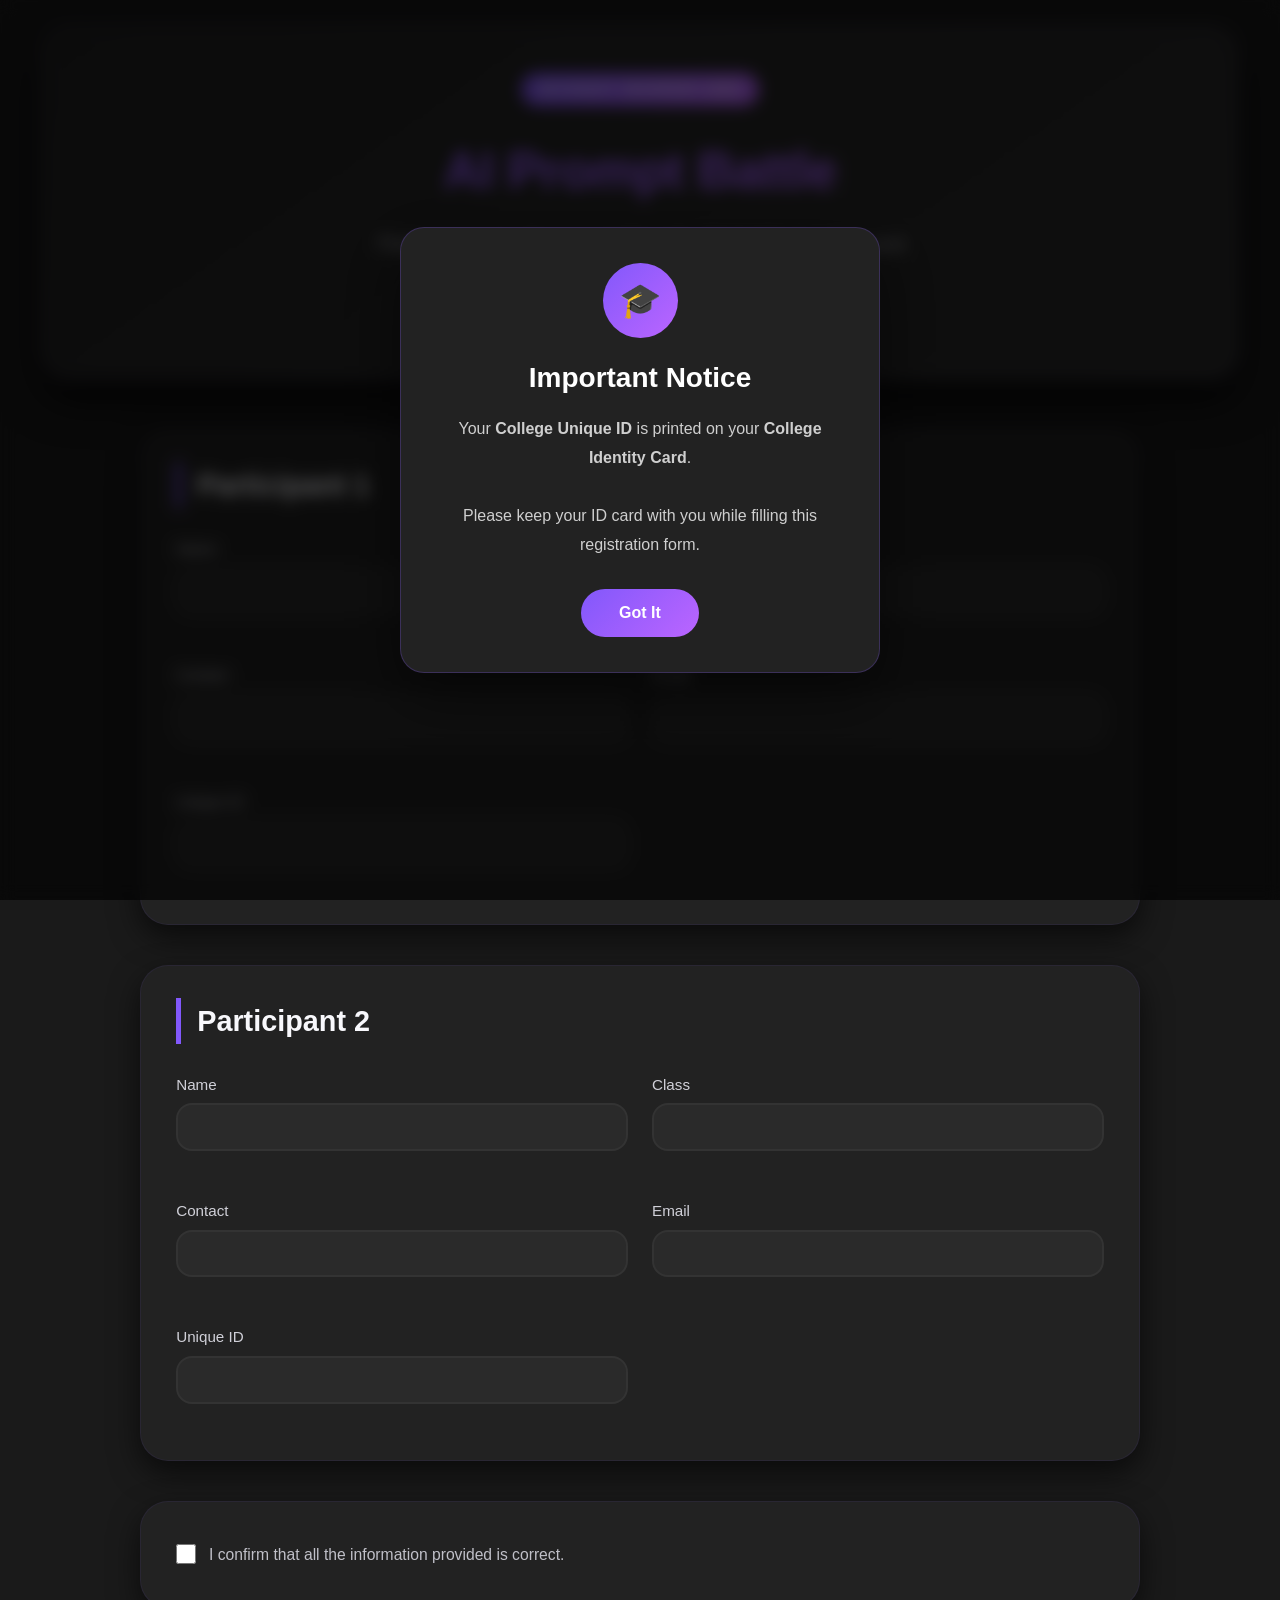
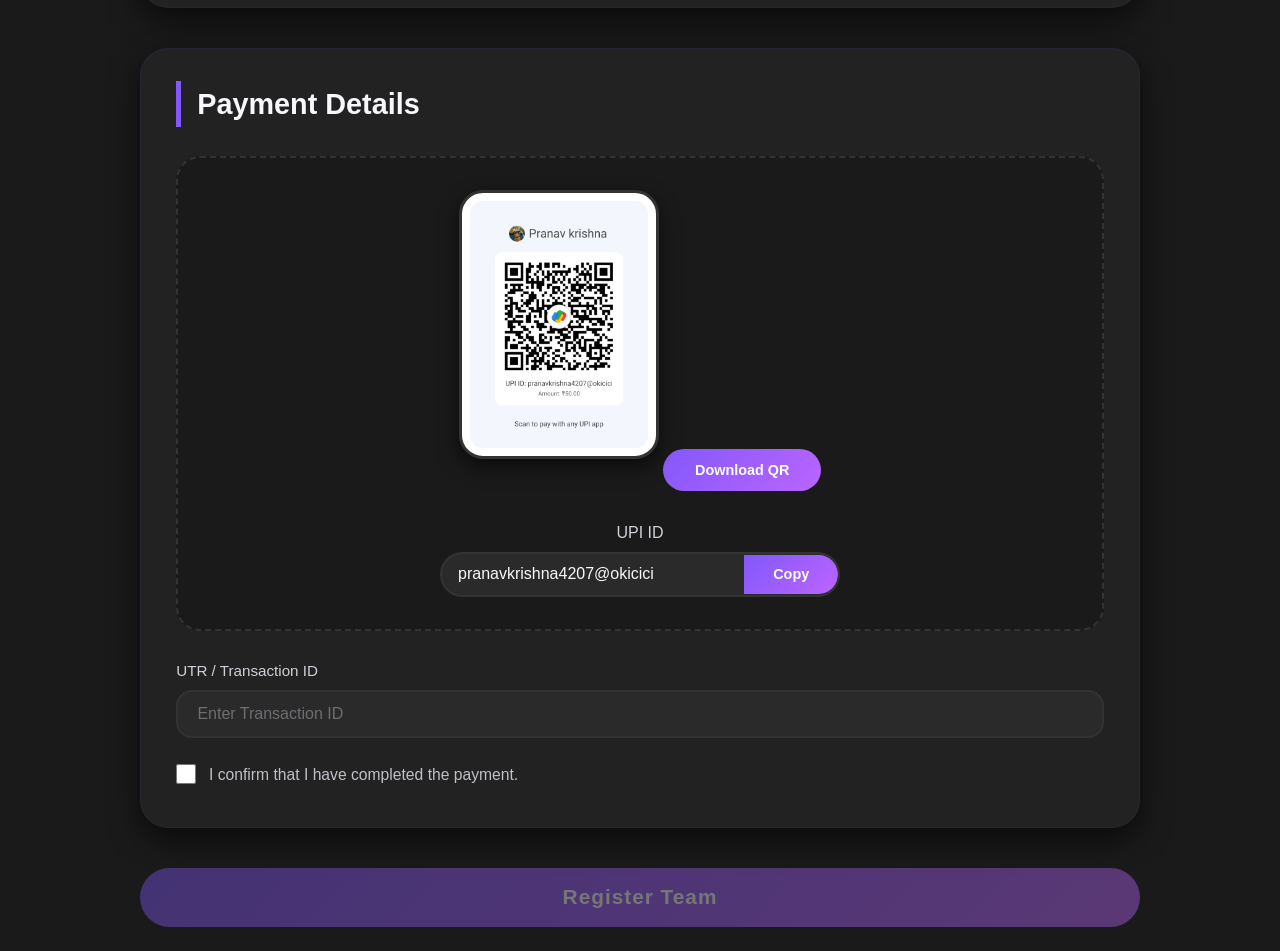
==== ai-prompt.html @ 9cd5133c "Add files via upload" ====
<!DOCTYPE html>
<html lang="en">

<head>

    <meta charset="UTF-8">

    <meta name="viewport"
          content="width=device-width, initial-scale=1.0">

    <title>AI Prompt Battle | BITCRAFT TechFest</title>

    <link rel="stylesheet" href="css/popuo.css">
    <link rel="stylesheet" href="css/ai-prompt.css">

</head>

<body>

<!--================ HERO ================-->

<section class="hero">

    <div class="hero-content">

        <span class="badge">
            BITCRAFT TECHFEST 2026
        </span>

        <h1>
            AI Prompt Battle
        </h1>

        <p>
            Think creatively. Prompt intelligently. Compete as a duo and
            showcase your AI prompting skills.
        </p>

        <!-- <div class="event-info">

            <div class="info-box">

                <h3>Team Size</h3>

                <p>2 Participants</p>

            </div>

            <div class="info-box">

                <h3>Registration Fee</h3>

                <p>Free</p>

            </div>

            <div class="info-box">

                <h3>Mode</h3>

                <p>Offline</p>

            </div>

        </div> -->

    </div>

</section>

<!--================ REGISTRATION ================-->

<section class="registration">

<form
    id="promptBattleForm"
    action="https://formbold.com/s/98nRN"
    method="POST"
>

<!--================ PARTICIPANT 1 ================-->

<div class="card">

<h2>Participant 1</h2>

<div class="grid-2">

<div class="input-group">

<label>Name</label>

<input
type="text"
name="Participant 1 Name"
required>

</div>

<div class="input-group">

<label>Class</label>

<input
type="text"
name="Participant 1 Class"
required>

</div>

<div class="input-group">

<label>Contact</label>

<input
type="tel"
name="Participant 1 Contact"
required>

</div>

<div class="input-group">

<label>Email</label>

<input
type="email"
name="Participant 1 Email"
required>

</div>

<div class="input-group">

<label>Unique ID</label>

<input
type="text"
name="Unique ID"
required>

</div>

</div>

</div>

<!--================ PARTICIPANT 2 ================-->

<div class="card">

<h2>Participant 2</h2>

<div class="grid-2">

<div class="input-group">

<label>Name</label>

<input
type="text"
name="Participant 2 Name"
required>

</div>

<div class="input-group">

<label>Class</label>

<input
type="text"
name="Participant 2 Class"
required>

</div>

<div class="input-group">

<label>Contact</label>

<input
type="tel"
name="Participant 2 Contact"
required>

</div>

<div class="input-group">

<label>Email</label>

<input
type="email"
name="Participant 2 Email"
required>

</div>

<div class="input-group">

<label>Unique ID</label>

<input
type="text"
name="Unique ID"
required>

</div>

</div>

</div>

<div class="card">

<div class="checkbox">

<input
type="checkbox"
id="confirm">

<label for="confirm">

I confirm that all the information provided is correct.

</label>

</div>

</div>


<!--================ PAYMENT =================-->

<div class="card">

    <h2>Payment Details</h2>

    <div class="payment-box">

        <img
            src="assets/images/ai-prompt-payment.jpeg"
            alt="UPI QR Code"
            class="qr-image"
        >

        <a
            href="assets/images/ai-prompt-payment.jpeg"
            download
            class="download-btn"
        >
            Download QR
        </a>

        <div class="upi-box">

            <label>UPI ID</label>

            <div class="upi-copy">

                <input
                    type="text"
                    id="upiID"
                    value="pranavkrishna4207@okicici"
                    readonly
                >

                <button
                    type="button"
                    id="copyUPI"
                >
                    Copy
                </button>

            </div>

        </div>

    </div>

    <div class="input-group">

        <label>UTR / Transaction ID</label>

        <input
            type="text"
            id="utr"
            name="UTR ID"
            placeholder="Enter Transaction ID"
            required
        >

    </div>

    <div class="checkbox">

        <input
            type="checkbox"
            id="paymentConfirm"
        >

        <label for="paymentConfirm">

            I confirm that I have completed the payment.

        </label>

    </div>

</div>


<button
type="submit"
id="submitBtn"
disabled>

Register Team

</button>

</form>

</section>

<!--====================================
        UNIQUE ID POPUP
=====================================-->

<div class="popup-overlay" id="popupOverlay">

    <div class="popup">

        <div class="popup-icon">
            🎓
        </div>

        <h2>Important Notice</h2>

        <p>

            Your <strong>College Unique ID</strong> is printed on your
            <strong>College Identity Card</strong>.

            <br><br>

            Please keep your ID card with you while filling this registration form.

        </p>

        <button id="closePopup">

            Got It

        </button>

    </div>

</div>

<script src="js/form-utils.js"></script>
<script src="js/ai-prompt.js"></script>

</body>

</html>
---- css/popuo.css ----
/*======================================
    POPUP
======================================*/

.popup-overlay{

    position:fixed;

    inset:0;

    background:rgba(0,0,0,.65);

    backdrop-filter:blur(8px);

    display:flex;

    justify-content:center;

    align-items:center;

    z-index:99999;

    animation:fadeIn .35s ease;

}


.popup{

    width:min(90%,480px);

    background:#222;

    border:1px solid rgba(130,88,251,.25);

    border-radius:24px;

    padding:35px;

    text-align:center;

    box-shadow:

        0 25px 60px rgba(0,0,0,.45);

    animation:popup .35s ease;

}


.popup-icon{

    width:75px;

    height:75px;

    margin:auto;

    margin-bottom:18px;

    border-radius:50%;

    display:flex;

    justify-content:center;

    align-items:center;

    font-size:34px;

    background:linear-gradient(
        135deg,
        #8258FB,
        #BB65FF
    );

}


.popup h2{

    color:#fff;

    margin-bottom:15px;

    font-size:28px;

}


.popup p{

    color:#cfcfcf;

    line-height:1.8;

    margin-bottom:30px;

}


.popup button{

    border:none;

    cursor:pointer;

    padding:15px 38px;

    border-radius:50px;

    color:#fff;

    font-size:16px;

    font-weight:600;

    background:linear-gradient(
        135deg,
        #8258FB,
        #BB65FF
    );

    transition:.3s;

}


.popup button:hover{

    transform:translateY(-3px);

    box-shadow:

        0 10px 25px rgba(130,88,251,.35);

}


/*======================================
    HIDE POPUP
======================================*/

.popup-overlay.hide{

    animation:fadeOut .3s forwards;

}


/*======================================
    ANIMATION
======================================*/

@keyframes popup{

    from{

        opacity:0;

        transform:scale(.8);

    }

    to{

        opacity:1;

        transform:scale(1);

    }

}


@keyframes fadeIn{

    from{

        opacity:0;

    }

    to{

        opacity:1;

    }

}


@keyframes fadeOut{

    to{

        opacity:0;

        visibility:hidden;

    }

}
---- css/ai-prompt.css ----
/* ============================================================
   CSS FOR AI PROMPT BATTLE REGISTRATION PAGE
   ============================================================ */

/* ----- RESET & BASE ----- */
* {
    margin: 0;
    padding: 0;
    box-sizing: border-box;
}

:root {
    --primary: #8258FB;
    --secondary: #BB65FF;
    --dark: #1A1A1A;
    --gray: #6E6E73;
    --light: #F8F8FC;
    --border: #ECECF5;
}

body {
    font-family: 'Segoe UI', Tahoma, Geneva, Verdana, sans-serif;
    background: var(--dark);
    color: var(--light);
    line-height: 1.6;
    padding: 1.5rem 1rem;
}

/* ----- HERO SECTION ----- */
.hero {
    max-width: 1200px;
    margin: 0 auto 3rem auto;
    background: linear-gradient(145deg, #222, #2a2a2a);
    border-radius: 32px;
    padding: 3rem 2rem;
    text-align: center;
    box-shadow: 0 20px 40px rgba(0, 0, 0, 0.7);
    border: 1px solid rgba(130, 88, 251, 0.15);
    transition: all 0.2s;
}

.hero-content .badge {
    display: inline-block;
    background: linear-gradient(135deg, var(--primary), var(--secondary));
    color: #fff;
    font-weight: 700;
    font-size: 0.8rem;
    letter-spacing: 1.5px;
    text-transform: uppercase;
    padding: 0.4rem 1.2rem;
    border-radius: 40px;
    margin-bottom: 1.5rem;
}

.hero-content h1 {
    font-size: 3.2rem;
    font-weight: 800;
    background: linear-gradient(to right, var(--primary), var(--secondary));
    -webkit-background-clip: text;
    background-clip: text;
    color: transparent;
    letter-spacing: -0.5px;
    margin-bottom: 1rem;
}

.hero-content p {
    font-size: 1.25rem;
    max-width: 600px;
    margin: 0 auto 2.5rem auto;
    color: #b0b0b8;
}

.event-info {
    display: flex;
    flex-wrap: wrap;
    justify-content: center;
    gap: 2rem;
}

.info-box {
    background: rgba(255, 255, 255, 0.04);
    backdrop-filter: blur(4px);
    border-radius: 24px;
    padding: 1.2rem 2rem;
    min-width: 140px;
    border: 1px solid rgba(130, 88, 251, 0.1);
    transition: 0.2s;
}

.info-box:hover {
    border-color: var(--primary);
    background: rgba(130, 88, 251, 0.05);
}

.info-box h3 {
    font-weight: 400;
    font-size: 0.9rem;
    text-transform: uppercase;
    letter-spacing: 1px;
    color: var(--gray);
    margin-bottom: 0.3rem;
}

.info-box p {
    font-size: 1.3rem;
    font-weight: 700;
    color: var(--light);
    margin: 0;
}

/* ----- REGISTRATION FORM CONTAINER ----- */
.registration {
    max-width: 1000px;
    margin: 0 auto;
}

/* ----- CARDS (form sections) ----- */
.card {
    background: #222;
    border-radius: 28px;
    padding: 2rem 2.2rem;
    margin-bottom: 2.5rem;
    box-shadow: 0 12px 30px rgba(0, 0, 0, 0.6);
    border: 1px solid rgba(130, 88, 251, 0.08);
    transition: 0.2s;
}

.card:hover {
    border-color: rgba(130, 88, 251, 0.15);
}

.card h2 {
    font-size: 1.8rem;
    font-weight: 600;
    margin-bottom: 1.8rem;
    border-left: 5px solid var(--primary);
    padding-left: 1rem;
    color: var(--light);
}

/* ----- INPUT GROUPS ----- */
.input-group {
    margin-bottom: 1.5rem;
}

.input-group label {
    display: block;
    font-weight: 500;
    font-size: 0.95rem;
    margin-bottom: 0.4rem;
    color: #d0d0d8;
}

.input-group input,
.input-group select {
    width: 100%;
    padding: 0.8rem 1.2rem;
    background: #2a2a2a;
    border: 2px solid #333;
    border-radius: 16px;
    font-size: 1rem;
    color: var(--light);
    transition: 0.2s;
    outline: none;
}

.input-group input:focus,
.input-group select:focus {
    border-color: var(--primary);
    box-shadow: 0 0 0 4px rgba(130, 88, 251, 0.15);
    background: #1f1f1f;
}

.input-group input::placeholder {
    color: var(--gray);
}

/* ----- GRID LAYOUT (2 columns) ----- */
.grid-2 {
    display: grid;
    grid-template-columns: 1fr 1fr;
    gap: 1.5rem;
}

/* ----- PAYMENT BOX ----- */
.payment-box {
    background: #1a1a1a;
    border-radius: 24px;
    padding: 2rem 1.5rem;
    text-align: center;
    border: 2px dashed #333;
    margin-bottom: 1.8rem;
    transition: 0.2s;
}

.payment-box:hover {
    border-color: var(--primary);
}

.qr-image {
    max-width: 200px;
    width: 100%;
    height: auto;
    border-radius: 24px;
    box-shadow: 0 8px 20px rgba(0, 0, 0, 0.6);
    border: 3px solid #333;
    background: #fff;
    padding: 0.5rem;
    margin-bottom: 1rem;
    transition: 0.2s;
}

.qr-image:hover {
    border-color: var(--primary);
    transform: scale(1.02);
}

.download-btn {
    display: inline-block;
    background: linear-gradient(135deg, var(--primary), var(--secondary));
    color: #fff;
    padding: 0.6rem 2rem;
    border-radius: 40px;
    font-weight: 600;
    font-size: 0.9rem;
    text-decoration: none;
    transition: 0.2s;
    margin-bottom: 1.8rem;
    border: none;
}

.download-btn:hover {
    transform: translateY(-2px);
    box-shadow: 0 8px 20px rgba(130, 88, 251, 0.3);
    color: #fff;
}

.upi-box {
    max-width: 400px;
    margin: 0 auto;
}

.upi-box label {
    display: block;
    font-weight: 500;
    margin-bottom: 0.4rem;
    color: #d0d0d8;
}

.upi-copy {
    display: flex;
    align-items: center;
    background: #2a2a2a;
    border-radius: 40px;
    border: 2px solid #333;
    overflow: hidden;
    transition: 0.2s;
}

.upi-copy:focus-within {
    border-color: var(--primary);
    box-shadow: 0 0 0 4px rgba(130, 88, 251, 0.1);
}

.upi-copy input {
    flex: 1;
    padding: 0.7rem 1rem;
    background: transparent;
    border: none;
    font-size: 1rem;
    color: var(--light);
    outline: none;
}

.upi-copy button {
    background: linear-gradient(135deg, var(--primary), var(--secondary));
    color: #fff;
    border: none;
    padding: 0.7rem 1.8rem;
    font-weight: 600;
    font-size: 0.9rem;
    cursor: pointer;
    transition: 0.2s;
    border-radius: 0 40px 40px 0;
}

.upi-copy button:hover {
    opacity: 0.9;
    transform: scale(1.02);
}

/* ----- CHECKBOX ----- */
.checkbox {
    display: flex;
    align-items: center;
    gap: 0.8rem;
    margin: 0.5rem 0;
}

.checkbox input[type="checkbox"] {
    width: 20px;
    height: 20px;
    accent-color: var(--primary);
    cursor: pointer;
    flex-shrink: 0;
}

.checkbox label {
    font-size: 0.98rem;
    color: #c0c0c8;
    cursor: pointer;
    transition: 0.2s;
}

.checkbox label:hover {
    color: var(--light);
}

/* ----- SUBMIT BUTTON ----- */
#submitBtn {
    display: block;
    width: 100%;
    padding: 1.1rem;
    font-size: 1.3rem;
    font-weight: 700;
    background: linear-gradient(135deg, var(--primary), var(--secondary));
    color: #fff;
    border: none;
    border-radius: 60px;
    cursor: pointer;
    transition: 0.25s;
    letter-spacing: 1px;
    box-shadow: 0 8px 20px rgba(130, 88, 251, 0.25);
    margin-top: 0.5rem;
}

#submitBtn:hover:not(:disabled) {
    transform: translateY(-3px);
    box-shadow: 0 14px 28px rgba(130, 88, 251, 0.4);
}

#submitBtn:active:not(:disabled) {
    transform: translateY(0px);
}

#submitBtn:disabled {
    opacity: 0.4;
    cursor: not-allowed;
    transform: none;
    box-shadow: none;
}

/* ----- RESPONSIVE ----- */
@media (max-width: 768px) {
    .hero {
        padding: 2rem 1.2rem;
    }

    .hero-content h1 {
        font-size: 2.2rem;
    }

    .event-info {
        flex-direction: column;
        align-items: center;
        gap: 1rem;
    }

    .info-box {
        width: 100%;
        max-width: 280px;
    }

    .card {
        padding: 1.5rem;
    }

    .grid-2 {
        grid-template-columns: 1fr;
        gap: 0;
    }

    .upi-copy {
        flex-wrap: wrap;
        border-radius: 20px;
    }

    .upi-copy input {
        width: 100%;
        border-radius: 20px 20px 0 0;
        text-align: center;
    }

    .upi-copy button {
        width: 100%;
        border-radius: 0 0 20px 20px;
        padding: 0.7rem;
    }

    .checkbox {
        flex-wrap: wrap;
    }
}

@media (max-width: 480px) {
    .hero-content h1 {
        font-size: 1.7rem;
    }

    .card h2 {
        font-size: 1.4rem;
    }

    #submitBtn {
        font-size: 1.1rem;
        padding: 0.9rem;
    }

    .payment-box {
        padding: 1rem 0.5rem;
    }

    .qr-image {
        max-width: 150px;
    }
}

.field-message{
    display:block;
    min-height:18px;
    margin-top:6px;
    font-size:13px;
}

.error-message{
    color:#ff5d5d;
}

.success-message{
    color:#33d17a;
}

input.error,
select.error,
textarea.error{
    border-color:#ff5d5d!important;
    box-shadow:0 0 0 4px rgba(255,93,93,.15);
}

input.success,
select.success,
textarea.success{
    border-color:#33d17a!important;
    box-shadow:0 0 0 4px rgba(51,209,122,.15);
}
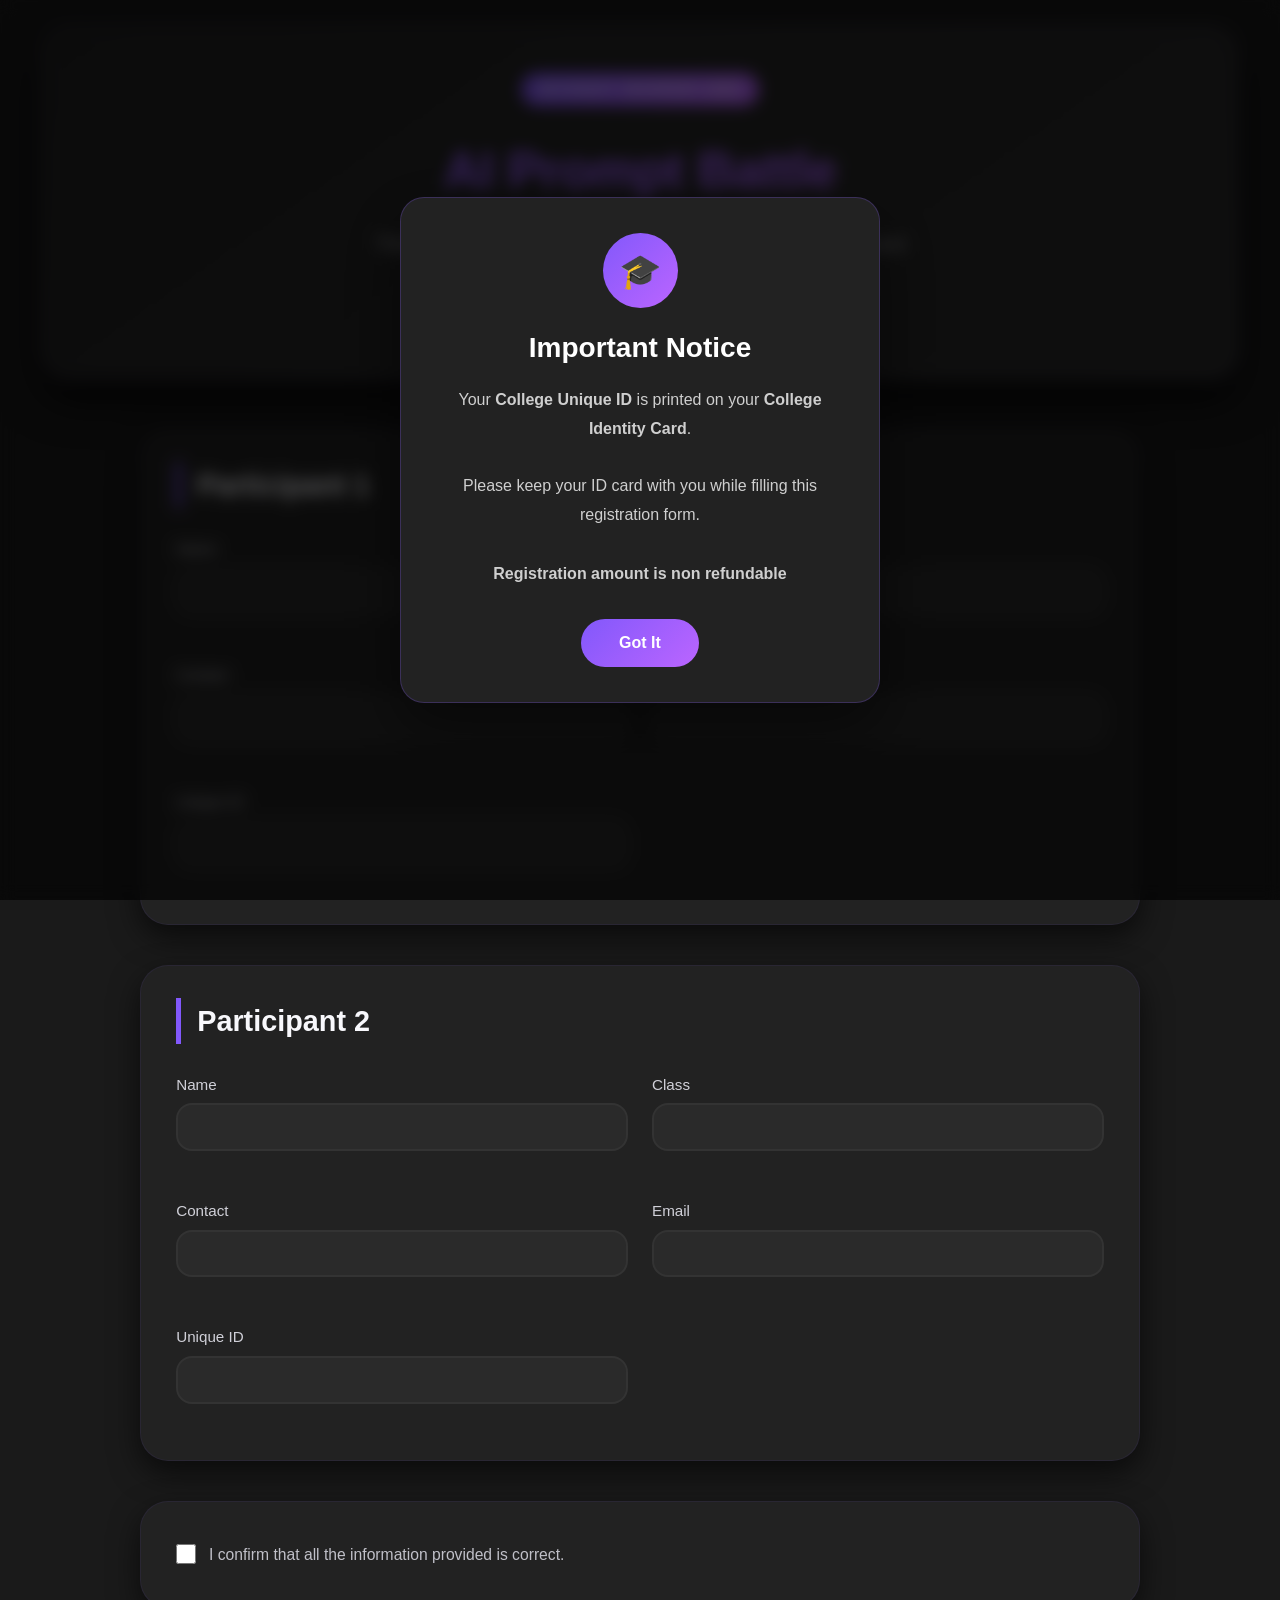
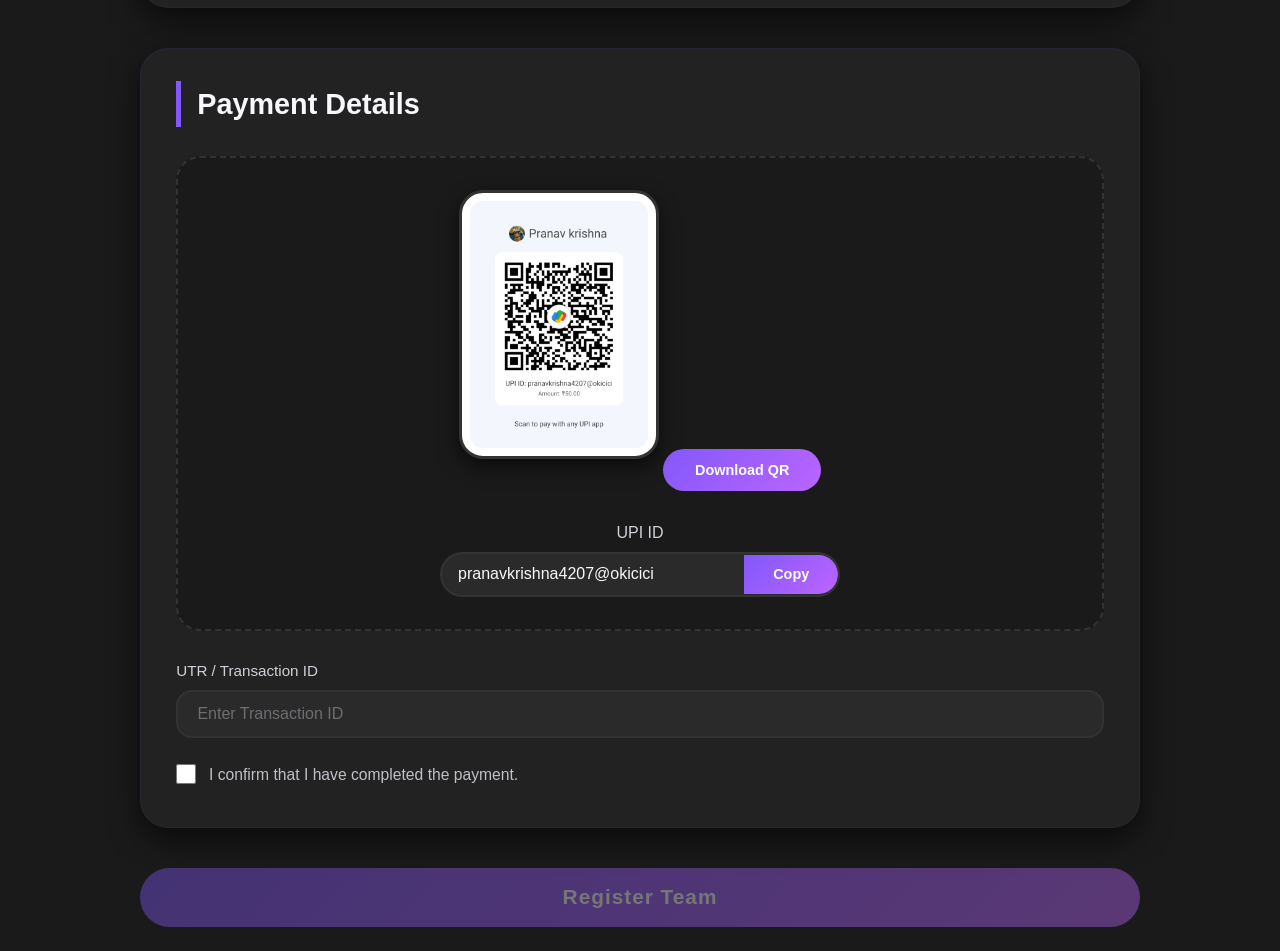
==== commit c89e0125: "Update ai-prompt.html" ====
--- a/ai-prompt.html
+++ b/ai-prompt.html
@@ -36,34 +36,6 @@
             showcase your AI prompting skills.
         </p>
 
-        <!-- <div class="event-info">
-
-            <div class="info-box">
-
-                <h3>Team Size</h3>
-
-                <p>2 Participants</p>
-
-            </div>
-
-            <div class="info-box">
-
-                <h3>Registration Fee</h3>
-
-                <p>Free</p>
-
-            </div>
-
-            <div class="info-box">
-
-                <h3>Mode</h3>
-
-                <p>Offline</p>
-
-            </div>
-
-        </div> -->
-
     </div>
 
 </section>
@@ -74,7 +46,7 @@
 
 <form
     id="promptBattleForm"
-    action="https://formbold.com/s/98nRN"
+    action="https://formbold.com/s/oyXba"
     method="POST"
 >
 
@@ -348,6 +320,7 @@
             Please keep your ID card with you while filling this registration form.
 
         </p>
+        <p><b>Registration amount is non refundable</b></p>
 
         <button id="closePopup">
 
@@ -364,4 +337,4 @@
 
 </body>
 
-</html>+</html>
